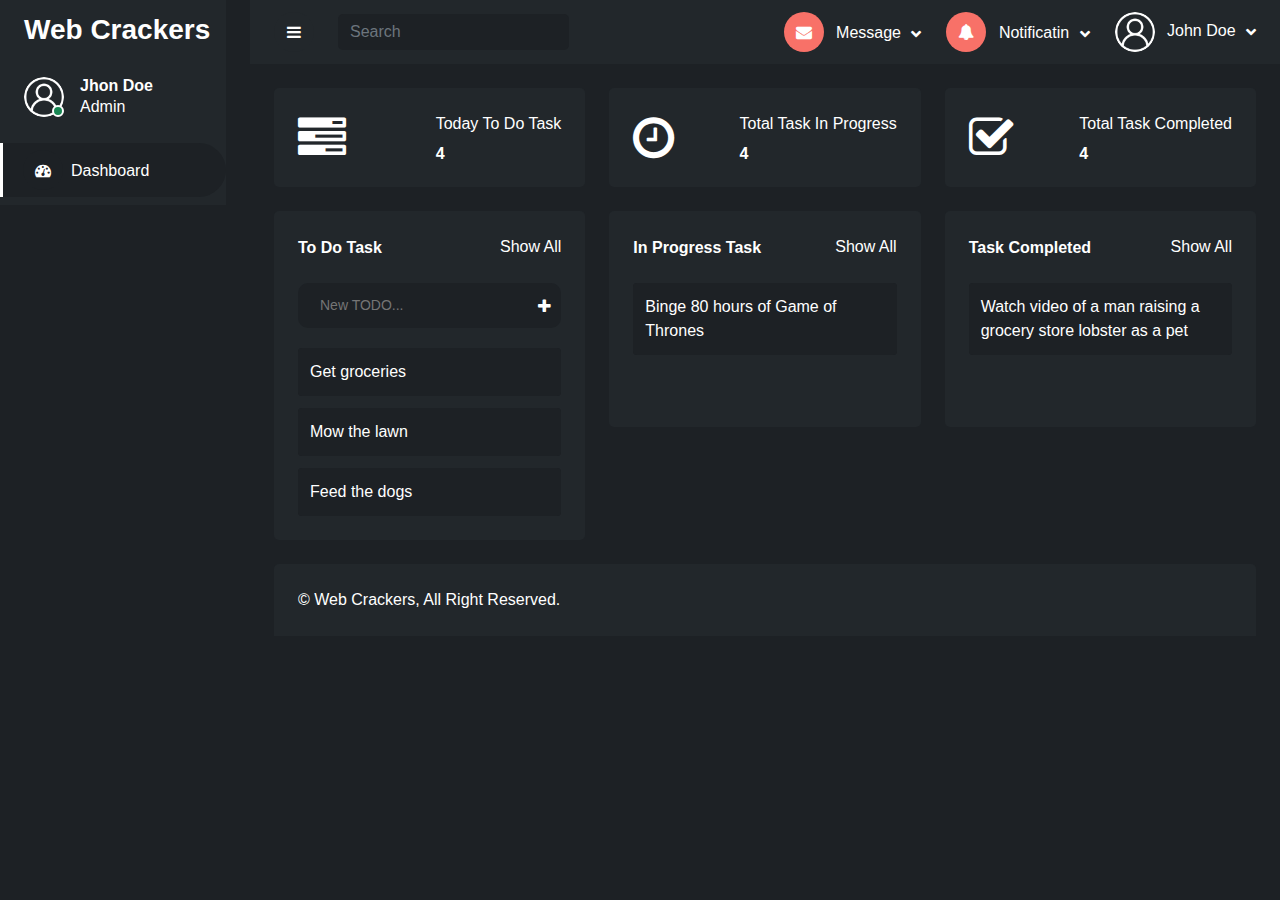
==== index.html @ cab17606 "first commit" ====
<!DOCTYPE html>
<html lang="en">

<head>
    <meta charset="utf-8">
    <title>Web Crackers</title>
    <meta content="width=device-width, initial-scale=1.0" name="viewport">
    <meta content="" name="keywords">
    <meta content="" name="description">

    <!-- Favicon -->
    <link href="img/favicon.ico" rel="icon">

    <!-- Google Web Fonts -->
    <link rel="preconnect" href="https://fonts.googleapis.com">
    <link rel="preconnect" href="https://fonts.gstatic.com" crossorigin>
    <link href="https://fonts.googleapis.com/css2?family=Heebo:wght@400;500;600;700&display=swap" rel="stylesheet">
    
    <!-- Icon Font Stylesheet -->
    <link href="https://cdnjs.cloudflare.com/ajax/libs/font-awesome/5.10.0/css/all.min.css" rel="stylesheet">
    <link href="https://cdn.jsdelivr.net/npm/bootstrap-icons@1.4.1/font/bootstrap-icons.css" rel="stylesheet">

   
    <!-- Customized Bootstrap Stylesheet -->
    <link href="css/bootstrap.min.css" rel="stylesheet">

    <!-- Template Stylesheet -->
     
    <script src="https://code.jquery.com/jquery-3.2.1.slim.min.js" integrity="sha384-KJ3o2DKtIkvYIK3UENzmM7KCkRr/rE9/Qpg6aAZGJwFDMVNA/GpGFF93hXpG5KkN" crossorigin="anonymous"></script>
<script src="https://cdn.jsdelivr.net/npm/popper.js@1.12.9/dist/umd/popper.min.js" integrity="sha384-ApNbgh9B+Y1QKtv3Rn7W3mgPxhU9K/ScQsAP7hUibX39j7fakFPskvXusvfa0b4Q" crossorigin="anonymous"></script>
<script src="https://cdn.jsdelivr.net/npm/bootstrap@4.0.0/dist/js/bootstrap.min.js" integrity="sha384-JZR6Spejh4U02d8jOt6vLEHfe/JQGiRRSQQxSfFWpi1MquVdAyjUar5+76PVCmYl" crossorigin="anonymous"></script>

    <link href="css/style.css" rel="stylesheet">

    <link rel="stylesheet" href="https://cdnjs.cloudflare.com/ajax/libs/font-awesome/4.7.0/css/font-awesome.css">
</head>

<body>
    <div class="container-fluid position-relative bg-white d-flex p-0">
        <!-- Spinner Start -->
        <div id="spinner" class="show bg-white position-fixed translate-middle w-100 vh-100 top-50 start-50 d-flex align-items-center justify-content-center">
            <div class="spinner-border text-primary" style="width: 3rem; height: 3rem;" role="status">
                <span class="sr-only">Loading...</span>
            </div>
        </div>
        <!-- Spinner End -->


        <!-- Sidebar Start -->
        <div class="sidebar pe-4 pb-3">
            <nav class="navbar bg-light navbar-light">
                <a href="index.html" class="navbar-brand mx-4 mb-3">
                    <h3 class="text-primary">Web Crackers</h3>
                </a>
                <div class="d-flex align-items-center ms-4 mb-4">
                    <div class="position-relative">
                        <img class="rounded-circle" src="img/user.png" alt="" style="width: 40px; height: 40px;">
                        <div class="bg-success rounded-circle border border-2 border-white position-absolute end-0 bottom-0 p-1"></div>
                    </div>
                    <div class="ms-3">
                        <h6 class="mb-0">Jhon Doe</h6>
                        <span>Admin</span>
                    </div>
                </div>
                <div class="navbar-nav w-100">
                    <a href="index.html" class="nav-item nav-link active"><i class="fa fa-tachometer me-2"></i>Dashboard</a>
                    
                   
                </div>
            </nav>
        </div>
        <!-- Sidebar End -->


        <!-- Content Start -->
        <div class="content">
            <!-- Navbar Start -->
            <nav class="navbar navbar-expand bg-light navbar-light sticky-top px-4 py-0">
                <a href="index.html" class="navbar-brand d-flex d-lg-none me-4">
                    <h2 class="text-primary mb-0"><i class="fa fa-hashtag"></i></h2>
                </a>
                <a href="#" class="sidebar-toggler flex-shrink-0">
                    <i class="fa fa-bars"></i>
                </a>
                <form class="d-none d-md-flex ms-4">
                    <input class="form-control border-0" type="search" placeholder="Search">
                </form>
                <div class="navbar-nav align-items-center ms-auto">
                    <div class="nav-item dropdown">
                        <a href="#" class="nav-link dropdown-toggle" data-bs-toggle="dropdown">
                            <i class="fa fa-envelope me-lg-2"></i>
                            <span class="d-none d-lg-inline-flex">Message</span>
                        </a>
                        <div class="dropdown-menu dropdown-menu-end bg-light border-0 rounded-0 rounded-bottom m-0">
                            <a href="#" class="dropdown-item">
                                <div class="d-flex align-items-center">
                                    <img class="rounded-circle" src="img/user.png" alt="" style="width: 40px; height: 40px;">
                                    <div class="ms-2">
                                        <h6 class="fw-normal mb-0">Jhon send you a message</h6>
                                        <small>15 minutes ago</small>
                                    </div>
                                </div>
                            </a>
                            <hr class="dropdown-divider">
                            <a href="#" class="dropdown-item">
                                <div class="d-flex align-items-center">
                                    <img class="rounded-circle" src="img/user.png" alt="" style="width: 40px; height: 40px;">
                                    <div class="ms-2">
                                        <h6 class="fw-normal mb-0">Jhon send you a message</h6>
                                        <small>15 minutes ago</small>
                                    </div>
                                </div>
                            </a>
                            <hr class="dropdown-divider">
                            <a href="#" class="dropdown-item">
                                <div class="d-flex align-items-center">
                                    <img class="rounded-circle" src="img/user.png" alt="" style="width: 40px; height: 40px;">
                                    <div class="ms-2">
                                        <h6 class="fw-normal mb-0">Jhon send you a message</h6>
                                        <small>15 minutes ago</small>
                                    </div>
                                </div>
                            </a>
                            <hr class="dropdown-divider">
                            <a href="#" class="dropdown-item text-center">See all message</a>
                        </div>
                    </div>
                    <div class="nav-item dropdown">
                        <a href="#" class="nav-link dropdown-toggle" data-bs-toggle="dropdown">
                            <i class="fa fa-bell me-lg-2"></i>
                            <span class="d-none d-lg-inline-flex">Notificatin</span>
                        </a>
                        <div class="dropdown-menu dropdown-menu-end bg-light border-0 rounded-0 rounded-bottom m-0">
                            <a href="#" class="dropdown-item">
                                <h6 class="fw-normal mb-0">Profile updated</h6>
                                <small>15 minutes ago</small>
                            </a>
                            <hr class="dropdown-divider">
                            <a href="#" class="dropdown-item">
                                <h6 class="fw-normal mb-0">New user added</h6>
                                <small>15 minutes ago</small>
                            </a>
                            <hr class="dropdown-divider">
                            <a href="#" class="dropdown-item">
                                <h6 class="fw-normal mb-0">Password changed</h6>
                                <small>15 minutes ago</small>
                            </a>
                            <hr class="dropdown-divider">
                            <a href="#" class="dropdown-item text-center">See all notifications</a>
                        </div>
                    </div>
                    <div class="nav-item dropdown">
                        <a href="#" class="nav-link dropdown-toggle" data-bs-toggle="dropdown">
                            <img class="rounded-circle me-lg-2" src="img/user.png" alt="" style="width: 40px; height: 40px;">
                            <span class="d-none d-lg-inline-flex">John Doe</span>
                        </a>
                        <div class="dropdown-menu dropdown-menu-end bg-light border-0 rounded-0 rounded-bottom m-0">
                            <a href="#" class="dropdown-item">My Profile</a>
                            <a href="#" class="dropdown-item">Settings</a>
                            <a href="/supercomwebsite/signin.html" class="dropdown-item">Log Out</a>
                        </div>
                    </div>
                </div>
            </nav>
            <!-- Navbar End -->


            <!-- Sale & Revenue Start -->
            <div class="container-fluid pt-4 px-4">
                <div class="row g-4">
                    <div class="col-sm-6 col-xl-4">
                        <div class="bg-light rounded d-flex align-items-center justify-content-between p-4">
                            <i class="fa fa-tasks fa-3x text-primary"></i>
                            <div class="ms-3">
                                <p class="mb-2">Today To Do Task</p>
                                <h6 class="mb-0">4</h6>
                            </div>
                        </div>
                    </div>
                    <div class="col-sm-6 col-xl-4">
                        <div class="bg-light rounded d-flex align-items-center justify-content-between p-4">
                            <i class="fa fa-clock-o fa-3x text-primary"></i>
                            <div class="ms-3">
                                <p class="mb-2">Total Task In Progress</p>
                                <h6 class="mb-0">4</h6>
                            </div>
                        </div>
                    </div>
                    <div class="col-sm-6 col-xl-4">
                        <div class="bg-light rounded d-flex align-items-center justify-content-between p-4">
                            <i class="fa fa-check-square-o fa-3x text-primary"></i>
                            <div class="ms-3">
                                <p class="mb-2">Total Task Completed</p>
                                <h6 class="mb-0">4</h6>
                            </div>
                        </div>
                    </div>
                   
                </div>
            </div>
            <!-- Sale & Revenue End -->


            <!-- Sales Chart Start -->
            <div class="container-fluid pt-4 px-4">
                <div class="row g-4  ">
                    <div class="col-sm-12 col-xl-4">
                        <div class="bg-light text-center rounded p-4">
                            <div class="d-flex align-items-center justify-content-between mb-4">
                                <h6 class="mb-0">To Do Task</h6>
                                <a href="">Show All</a>
                            </div>
                               <div class="card-box">
                                <div class="card-box">
                                    <!-- Button trigger modal -->
<button class="addadetails">
    <form id="todo-form">
        <input type="text" placeholder="New TODO..." id="todo-input" />
       <i class="fa fa-plus" aria-hidden="true"></i></button> 
      </form>
                                     
  </button>


  <div class="lanes">
    <div class="swim-lane" id="todo-lane">
     
<div class="task" draggable="true">      <button type="button" class="openbox" data-toggle="modal" data-target="#exampleModalLong">Get groceries</button></div>
<div class="task" draggable="true">      <button type="button" class="openbox" data-toggle="modal" data-target="#exampleModalLong">Mow the lawn</button></div>

<div class="task" draggable="true">      <button type="button" class="openbox" data-toggle="modal" data-target="#exampleModalLong">Feed the dogs</button></div>
    </div>

  </div>
  
  <!-- Modal -->
  <div class="modal fade" id="exampleModalLong" tabindex="-1" role="dialog" aria-labelledby="exampleModalLongTitle" aria-hidden="true">
    <div class="modal-dialog" role="document">
      <div class="modal-content">
       
        <div class="modal-body">

          <div class="card-innerbox">
            <button type="button" class="close" data-dismiss="modal" aria-label="Close">
                <span aria-hidden="true">&times;</span>
              </button>
            <div class="imagebox">
            <div class="button" onclick="chooseImage()">
                <i class="fa fa-file-image-o" aria-hidden="true"></i> Add an image
            </div>
            <input type="file" id="imageInput" accept="image/*" style="display: none;" onchange="displayImage(event)">
            <div id="imagePreview" style="margin-top: 10px;"></div>
        </div>
        

         <div class="descriptionbox">
            <textarea rows="4" cols="50" placeholder="Write a Message..."></textarea>
         </div>
          </div>
        </div>
        <div class="modal-footer">
          <button type="button" class="btn btn-secondary" data-dismiss="modal">Close</button>
          <button type="button" class="btn btn-primary" onclick="saveChanges()">Save changes</button>

        </div>
      </div>
    </div>
  </div>
                                    

                                  </div>
                            </div>
                            
                        </div>
                    </div>
                    <div class="col-sm-12 col-xl-4">
                        <div class="bg-light text-center rounded p-4">
                            <div class="d-flex align-items-center justify-content-between mb-4">
                                <h6 class="mb-0">In Progress Task</h6>
                                <a href="">Show All</a>
                            </div>
                            <div class="card-box">
                             
    <div class="swim-lane">
        
        <div class="task" draggable="true">      <button type="button" class="openbox" data-toggle="modal" data-target="#exampleModalCenter">Binge 80 hours of Game of Thrones</button></div>
      </div>
                            </div>
                            
                        </div>
                    </div>
                    <div class="col-sm-12 col-xl-4">
                        <div class="bg-light text-center rounded p-4">
                            <div class="d-flex align-items-center justify-content-between mb-4">
                                <h6 class="mb-0">Task Completed</h6>
                                <a href="">Show All</a>
                            </div>
                            <div class="card-box">
                                <div class="swim-lane">
                                    
                              
                                    <div class="task" draggable="true">      <button type="button" class="openbox" data-toggle="modal" data-target="#exampleModalCenter">
                                      Watch video of a man raising a grocery store lobster as a pet
                                    </button></div>
                                  </div>
                            </div>
                            
                        </div>
                    </div>
                    
                    
                </div>
            </div>
            <!-- Sales Chart End -->


         



            <!-- Footer Start -->
            <div class="container-fluid pt-4 px-4">
                <div class="bg-light rounded-top p-4">
                    <div class="row">
                        <div class="col-12 col-sm-12 text-center text-sm-start">
                            &copy; <a href="#">Web Crackers</a>, All Right Reserved. 
                        </div>
                        
                    </div>
                </div>
            </div>
            <!-- Footer End -->
        </div>
        <!-- Content End -->


        <!-- Back to Top -->
        <a href="#" class="btn btn-lg btn-primary btn-lg-square back-to-top"><i class="bi bi-arrow-up"></i></a>
    </div>

    <!-- JavaScript Libraries -->
    <script src="https://code.jquery.com/jquery-3.4.1.min.js"></script>
    <script src="https://cdn.jsdelivr.net/npm/bootstrap@5.0.0/dist/js/bootstrap.bundle.min.js"></script>
    

    <!-- Template Javascript -->
    <script src="js/main.js"></script>
    <script src="js/drag.js"></script>
    <script src="js/todo.js"></script>
    

</body>

</html>
---- css/style.css ----
/********** Template CSS **********/
:root {
    --primary: #fff;
    --light: #1d2125;
    --dark: #fff;
}

.back-to-top {
    position: fixed;
    display: none;
    right: 45px;
    bottom: 45px;
    z-index: 99;
}


/*** Spinner ***/
#spinner {
    opacity: 0;
    visibility: hidden;
    transition: opacity .5s ease-out, visibility 0s linear .5s;
    z-index: 99999;
}

#spinner.show {
    transition: opacity .5s ease-out, visibility 0s linear 0s;
    visibility: visible;
    opacity: 1;
}


/*** Layout ***/
.sidebar {
    position: fixed;
    top: 0;
    left: 0;
    bottom: 0;
    width: 250px;
    height: 100vh;
    overflow-y: auto;
    background: var(--light);
    transition: 0.5s;
    z-index: 999;
}

.content {
    margin-left: 250px;
    min-height: 100vh;
    background:     #1d2125;
    transition: 0.5s;
}

@media (min-width: 992px) {
    .sidebar {
        margin-left: 0;
    }

    .sidebar.open {
        margin-left: -250px;
    }

    .content {
        width: calc(100% - 250px);
    }

    .content.open {
        width: 100%;
        margin-left: 0;
    }
}

@media (max-width: 991.98px) {
    .sidebar {
        margin-left: -250px;
    }

    .sidebar.open {
        margin-left: 0;
    }

    .content {
        width: 100%;
        margin-left: 0;
    }
}


/*** Navbar ***/
.sidebar .navbar .navbar-nav .nav-link {
    padding: 7px 20px;
    color: var(--dark);
    font-weight: 500;
    border-left: 3px solid var(--light);
    border-radius: 0 30px 30px 0;
    outline: none;
}

.sidebar .navbar .navbar-nav .nav-link:hover,
.sidebar .navbar .navbar-nav .nav-link.active {
    color: var(--primary);
    background: #1d2125;
    border-color: var(--primary);
}

.sidebar .navbar .navbar-nav .nav-link i {
    width: 40px;
    height: 40px;
    display: inline-flex;
    align-items: center;
    justify-content: center;
    background: #1d2125;
    border-radius: 40px;
}

.sidebar .navbar .navbar-nav .nav-link:hover i,
.sidebar .navbar .navbar-nav .nav-link.active i {
    background: var(--light);
}

.sidebar .navbar .dropdown-toggle::after {
    position: absolute;
    top: 15px;
    right: 15px;
    border: none;
    content: "\f107";
    font-family: "Font Awesome 5 Free";
    font-weight: 900;
    transition: .5s;
}

.sidebar .navbar .dropdown-toggle[aria-expanded=true]::after {
    transform: rotate(-180deg);
}

.sidebar .navbar .dropdown-item {
    padding-left: 25px;
    border-radius: 0 30px 30px 0;
}

.content .navbar .navbar-nav .nav-link {
    margin-left: 25px;
    padding: 12px 0;
    color: var(--dark);
    outline: none;
}

.content .navbar .navbar-nav .nav-link:hover,
.content .navbar .navbar-nav .nav-link.active {
    color: var(--primary);
}

.content .navbar .navbar-nav .nav-link i
{
    width: 40px;
    height: 40px;
    display: inline-flex;
    align-items: center;
    justify-content: center;
    background: #f87168;
    border-radius: 40px;
    color: #fff;
}

.content .navbar .sidebar-toggler {
    width: 40px;
    height: 40px;
    display: inline-flex;
    align-items: center;
    justify-content: center;
    background: #22272b;
    border-radius: 40px;
}

.content .navbar .dropdown-toggle::after {
    margin-left: 6px;
    vertical-align: middle;
    border: none;
    content: "\f107";
    font-family: "Font Awesome 5 Free";
    font-weight: 900;
    transition: .5s;
}

.content .navbar .dropdown-toggle[aria-expanded=true]::after {
    transform: rotate(-180deg);
}

@media (max-width: 575.98px) {
    .content .navbar .navbar-nav .nav-link {
        margin-left: 15px;
    }
}


.cardfirstline {
    text-align: left;
}

.cardfirstline i {
    margin-right: 10px;
}

.bgwhole.container-fluid {
    background: #1d2125;
}

.form-control:focus {
    background: transparent;
}

.cardfirstline {
    background: #1d2125;
    padding: 5px 10px;
    border-radius: 10px;
    color: #999999;
    display: flex;
    align-items: center;
}


.cardfirstline input {
    width: 100%;
    background: transparent;
    border: none;
    border-radius: 10px;
    border: 1px solid transparent;
    transition: 0.2s;
    color: #fff;
    padding: 6px 4px;
}

.cardfirstline input:hover
{
    border-color: #fff;
}


.card-innerbox {
    background: #1d2125;
    padding: 10px 20px;
    border-radius: 10px;
}

/* bg color #1d2125
element color #22272b */
.imagebox { 
    border: 1px dotted #838181;
    height: 200px;
    overflow: hidden;
    width: 100%;
    display: flex;
    flex-direction: column;
    justify-content: center;
    align-items: center;
    border-radius: 10px;
    color: #838181;
    background-color: #22272b;
}

.card-box {
    text-align: left;
    width: 100%;
}

.card-box button {
    background: transparent;
    color: #fff;
    border: none;
    padding: 0px;
    width: 100%;
}


button.close i {
    color: #fff;
}

button.close span {
    color: #fff;
    font-size: 30px;
}

button.close {
    width: fit-content;
    position: absolute;
    right: 20px;
    top: 0px;
}

.card-innerbox {
    position: relative;
    overflow: hidden;
}

.modal-footer button:nth-child(1) {
    background: red;
}

.modal-footer button:nth-child(2) {
    background: #0e1012;
}

.imagebox {
    margin: 30px 0px 10px;
}

.modal-footer button {
    background: #111315;
    padding: 10px 0px;
}

.modal-footer {
    flex-wrap: nowrap;
}

textarea {
    background: #22272b;
    color: #fff;
    border-radius: 10px;
    padding: 10px 10px;
    width: 100%;
}

.descriptionbox {
    width: inherit;
}

.modal-body {
    background: #1d2125;
}

.modal-footer {
    background: #1d2125;
    border: none;
}

div#imagePreview {
    max-width: 100%;
    height: inherit;
    width: 100%;
    /* margin-top: 10px; */
}

div#imagePreview img {
    width: inherit;
    height: inherit;
    object-fit: cover;
}   



* {
    padding: 0;
    margin: 0;
    box-sizing: border-box;
    font-family: sans-serif;
  
    -ms-overflow-style: none; /* IE and Edge */
    scrollbar-width: none; /* Firefox */
  }
  
  *::-webkit-scrollbar {
    display: none;
  }
  
  .board {
    width: 100%;
    height: 100vh;
    overflow: scroll;
  
    background-image: url(https://images.unsplash.com/photo-1519681393784-d120267933ba?ixlib=rb-4.0.3&ixid=MnwxMjA3fDB8MHxwaG90by1wYWdlfHx8fGVufDB8fHx8&auto=format&fit=crop&w=1470&q=80);
    background-position: center;
    background-size: cover;
  }
  
  /* ---- FORM ---- */
  #todo-form {
    /* padding: 0px 32px 0; */
    display: flex;
 align-items: center;
  }


  .card-box button.addadetails {
    background: #1d2125;
    padding: 0px 10px;
    border-radius: 10px;
    margin: 0px 0px 20px;
}

.card-box button i {
    color: #FFF;
}
  
  #todo-form input {
    padding: 12px;
    margin-right: 12px;
    width: 100%;
  color: #fff;
    border-radius: 4px;
    border: none;
    background: transparent;
  
    font-size: 14px;
    outline: none;
  }
  
  #todo-form button {
    padding: 12px 32px;
  
    border-radius: 4px;
    border: none;
  
    box-shadow: 0px 5px 15px rgba(0, 0, 0, 0.25);
    background: #ffffff;
    color: black;
  
    font-weight: bold;
    font-size: 14px;
    cursor: pointer;
  }
  
  /* ---- BOARD ---- */
  .lanes {
    display: flex;
    align-items: flex-start;
    justify-content: start;
    gap: 16px;
  
    /* padding: 0px 32px; */
  
    overflow: scroll;
    height: 100%;
  }
  
  .heading {
    font-size: 22px;
    font-weight: bold;
    margin-bottom: 8px;
  }
  
  .swim-lane {
    display: flex;
    flex-direction: column;
    gap: 12px;
    border-radius: 4px;
    width: 100%;
    min-height: 120px;
  
    flex-shrink: 0;
  }


  button.openbox {
    background: #1d2125;
    color: #ffffff;
    padding: 12px;
    text-align: left;
    border-radius: 4px;
    font-size: 16px;
}

  .task p
  {
    margin: 0px;
  }

  .task button {
    text-align: left;
}
  
  .task {
    background: #1d2125;
    color: #ffffff;
    /* box-shadow: 0px 5px 15px rgba(0, 0, 0, 0.15);
    padding: 12px; */
    border-radius: 4px;
    font-size: 16px;
    cursor: move;
  }
  
  .is-dragging {
    scale: 1.05;
    box-shadow: 0px 5px 15px rgba(0, 0, 0, 0.25);
    background: rgb(50, 50, 50);
    color: white;
  }
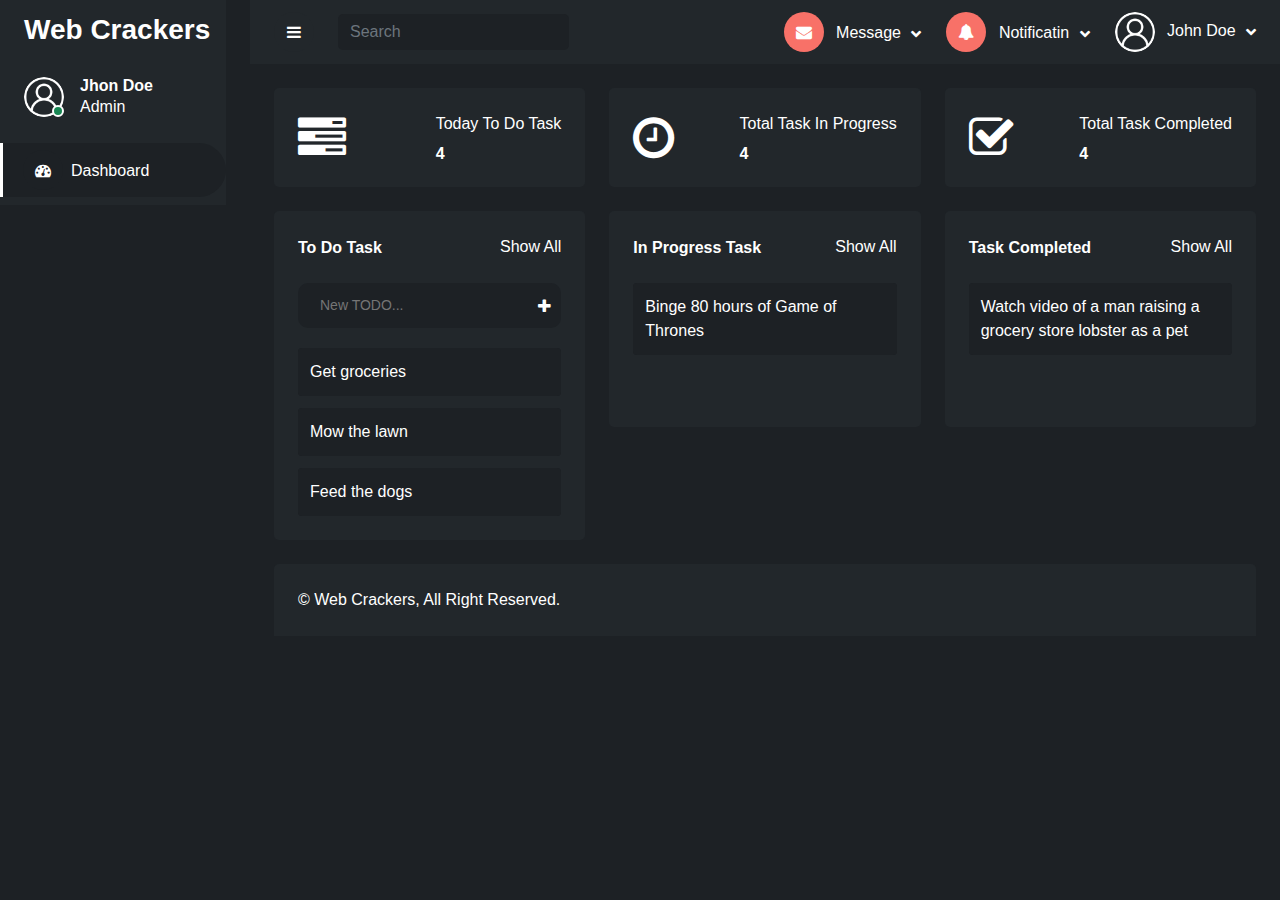
==== commit d0197034: "todo code changes" ====
--- a/index.html
+++ b/index.html
@@ -283,7 +283,40 @@
                              
     <div class="swim-lane">
         
-        <div class="task" draggable="true">      <button type="button" class="openbox" data-toggle="modal" data-target="#exampleModalCenter">Binge 80 hours of Game of Thrones</button></div>
+        <div class="task" draggable="true">      <button type="button" class="openbox" data-toggle="modal" data-target="#exampleModalLong">Binge 80 hours of Game of Thrones</button></div>
+      </div>
+
+      <div class="modal fade" id="exampleModalLong" tabindex="-1" role="dialog" aria-labelledby="exampleModalLongTitle" aria-hidden="true">
+        <div class="modal-dialog" role="document">
+          <div class="modal-content">
+           
+            <div class="modal-body">
+    
+              <div class="card-innerbox">
+                <button type="button" class="close" data-dismiss="modal" aria-label="Close">
+                    <span aria-hidden="true">&times;</span>
+                  </button>
+                <div class="imagebox">
+                <div class="button" onclick="chooseImage()">
+                    <i class="fa fa-file-image-o" aria-hidden="true"></i> Add an image
+                </div>
+                <input type="file" id="imageInput" accept="image/*" style="display: none;" onchange="displayImage(event)">
+                <div id="imagePreview" style="margin-top: 10px;"></div>
+            </div>
+            
+    
+             <div class="descriptionbox">
+                <textarea rows="4" cols="50" placeholder="Write a Message..."></textarea>
+             </div>
+              </div>
+            </div>
+            <div class="modal-footer">
+              <button type="button" class="btn btn-secondary" data-dismiss="modal">Close</button>
+              <button type="button" class="btn btn-primary" onclick="saveChanges()">Save changes</button>
+    
+            </div>
+          </div>
+        </div>
       </div>
                             </div>
                             
@@ -299,9 +332,41 @@
                                 <div class="swim-lane">
                                     
                               
-                                    <div class="task" draggable="true">      <button type="button" class="openbox" data-toggle="modal" data-target="#exampleModalCenter">
+                                    <div class="task" draggable="true">      <button type="button" class="openbox" data-toggle="modal" data-target="#exampleModalLong">
                                       Watch video of a man raising a grocery store lobster as a pet
                                     </button></div>
+                                  </div>
+                                  <div class="modal fade" id="exampleModalLong" tabindex="-1" role="dialog" aria-labelledby="exampleModalLongTitle" aria-hidden="true">
+                                    <div class="modal-dialog" role="document">
+                                      <div class="modal-content">
+                                       
+                                        <div class="modal-body">
+                                
+                                          <div class="card-innerbox">
+                                            <button type="button" class="close" data-dismiss="modal" aria-label="Close">
+                                                <span aria-hidden="true">&times;</span>
+                                              </button>
+                                            <div class="imagebox">
+                                            <div class="button" onclick="chooseImage()">
+                                                <i class="fa fa-file-image-o" aria-hidden="true"></i> Add an image
+                                            </div>
+                                            <input type="file" id="imageInput" accept="image/*" style="display: none;" onchange="displayImage(event)">
+                                            <div id="imagePreview" style="margin-top: 10px;"></div>
+                                        </div>
+                                        
+                                
+                                         <div class="descriptionbox">
+                                            <textarea rows="4" cols="50" placeholder="Write a Message..."></textarea>
+                                         </div>
+                                          </div>
+                                        </div>
+                                        <div class="modal-footer">
+                                          <button type="button" class="btn btn-secondary" data-dismiss="modal">Close</button>
+                                          <button type="button" class="btn btn-primary" onclick="saveChanges()">Save changes</button>
+                                
+                                        </div>
+                                      </div>
+                                    </div>
                                   </div>
                             </div>
                             
